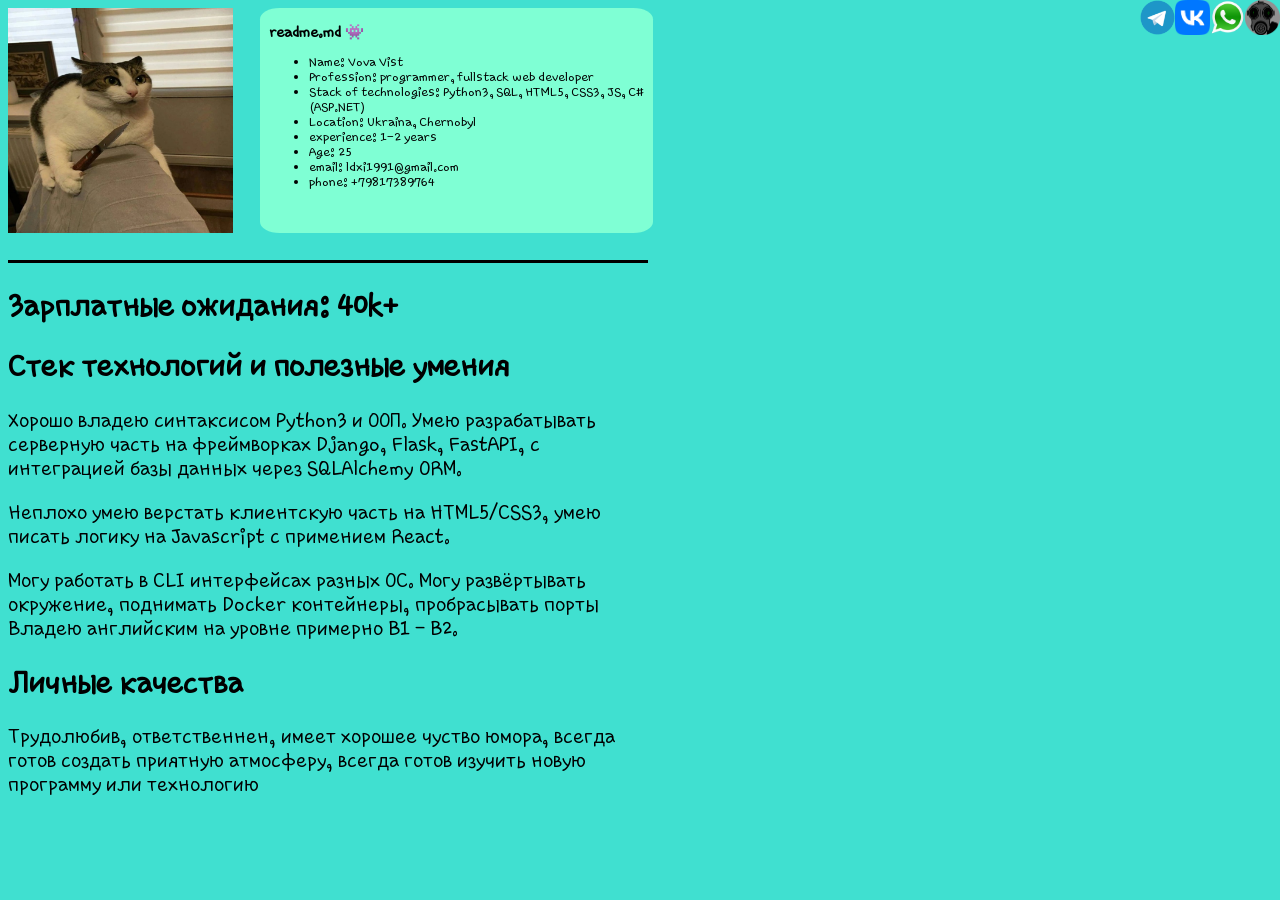
==== main.html @ a243e854 "initial commit" ====
<html>
    <head>
        <title>
            Resume
        </title>
        <link link rel="stylesheet" href="main.css">
        <link rel="preconnect" href="https://fonts.googleapis.com">
        <link rel="preconnect" href="https://fonts.gstatic.com" crossorigin>
        <link href="https://fonts.googleapis.com/css2?family=Caveat:wght@400..700&display=swap" rel="stylesheet">
        <meta name="viewport" content="width=device-width, initial-scale=1">
    </head>

    <body>

        <div class="header-wrapper">

            <img src="photo.png" style="width:25vh;height:25vh;" />
            <div class="info-div">
                    <H3>readme.md 👾</H3>
                    <ul>
                        <li>Name: Vova Vist</li>
                        <li>Profession: programmer, fullstack web developer</li>
                        <li>Stack of technologies: Python3, SQL, HTML5, CSS3, JS, C# (ASP.NET)</li>
                        <li>Location: Ukraina, Chernobyl</li>
                        <li>experience: 1-2 years </li>
                        <li>Age: 25 </li>
                        <li>email: ldxi1991@gmail.com </li>
                        <li>phone: +79817389764</li>
                    </ul>
                    

            </div>

        </div>

        <div class="social-contacts-div">
            <a href="https://t.me">
                <img src="tg.png" style="width:35px;height:35px;" />
                
            </a>
            <a href="https://vk.com">
                <img src="vk.png" style="width:35px;height:35px;" />
            </a>
            <a href="https://wa.me">
                <img src="wa.png" style="width:35px;height:35px;" />
            </a>
            <a href="https://t.me">
                <img src="nsink.png" style="width:35px;height:35px;" />
            </a>

        </div>


        <div class="text-div">
            <h2>Зарплатные ожидания: 40k+ </h2>
            <H2>Стек технологий и полезные умения</H2>
            <p>
            Хорошо владею синтаксисом Python3 и ООП. 
            Умею разрабатывать серверную часть на фреймворках Django, Flask, FastAPI, 
            с интеграцией базы данных через SQLAlchemy ORM. <p>
            Неплохо умею верстать клиентскую часть на HTML5/CSS3, умею писать логику на Javascript с примением React.<p>
            Могу работать в CLI интерфейсах разных ОС. Могу развёртывать окружение, поднимать Docker контейнеры, пробрасывать порты
            Владею английским на уровне примерно B1 - B2. 
            </p>
            <H2>Личные качества</h2>
            <p>
Трудолюбив, ответственнен, имеет хорошее чуство юмора, всегда готов создать приятную атмосферу, всегда готов изучить новую программу или
технологию
            </p>
            
            

                    
        </div>

    </body>

</html>
---- main.css ----
@font-face {
    font-family: 'ChcocoFont';
    src: url('font.ttf');
}

body {
    background-color: turquoise;
    font-family: 'ChcocoFont';
    font-size: 20px;
}

H3 {
    padding-bottom: 0px;
    margin-bottom: 0px;
}

.header-wrapper {
    display: flex;
    justify-content: left;
}

.info-div {
    margin-left: 3vh;
    text-overflow: hidden;
    border-radius: 5%;
    padding: normal;
    padding-left: 1vh;
    width: 30vw;
    height: 25vh;
    background-color: aquamarine;
    word-wrap: break-word;
    font-size: 13;
    overflow-wrap: break-word;
}

.text-div {
    margin-top: 3vh;
    border-top: 3px black solid;
    align-self: left;
    height: 60vh;
    width: 50vw;
    margin-left: 0px;
}

.social-contacts-div {
    display: flex;
    justify-content: space-around;
    z-index: 999;
    position: absolute;
    right: 0px;
    top: 0px;
}
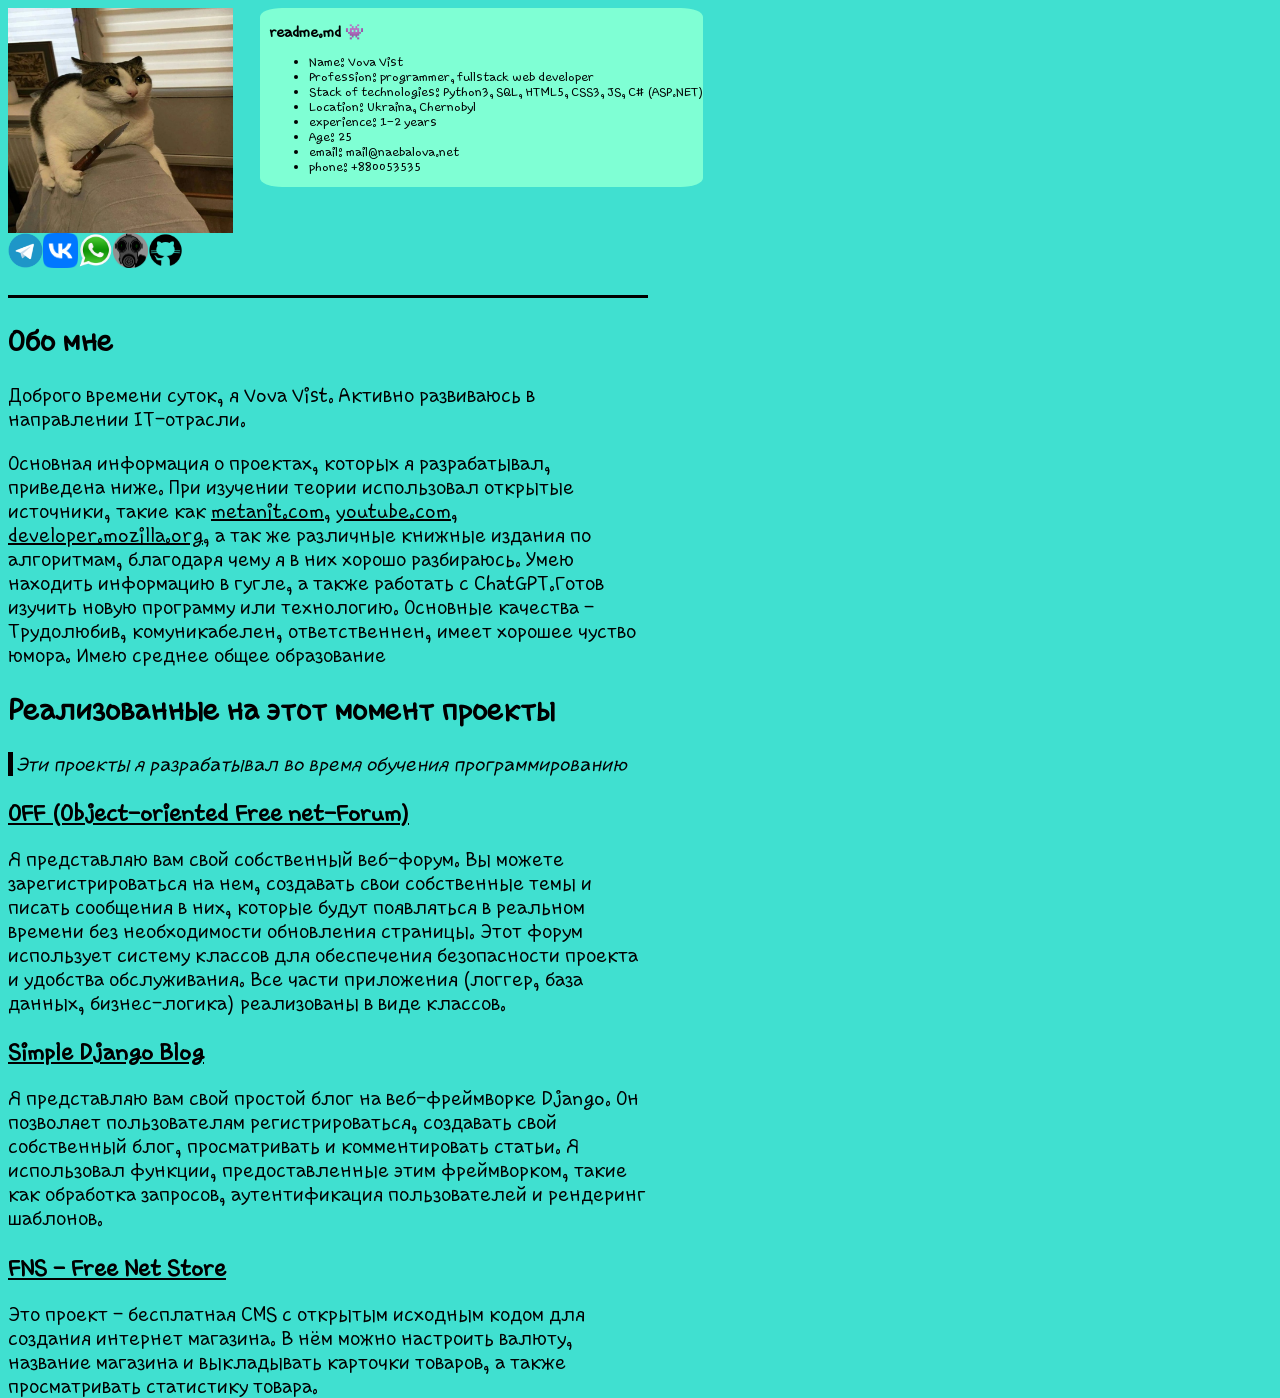
==== commit 1ff0d4ae: "правки" ====
--- a/main.html
+++ b/main.html
@@ -1,78 +1,110 @@
 <html>
-    <head>
-        <title>
-            Resume
-        </title>
-        <link link rel="stylesheet" href="main.css">
-        <link rel="preconnect" href="https://fonts.googleapis.com">
-        <link rel="preconnect" href="https://fonts.gstatic.com" crossorigin>
-        <link href="https://fonts.googleapis.com/css2?family=Caveat:wght@400..700&display=swap" rel="stylesheet">
-        <meta name="viewport" content="width=device-width, initial-scale=1">
-    </head>
 
-    <body>
+<head>
+    <title>
+        Resume
+    </title>
+    <link link rel="stylesheet" href="main.css">
+    <link rel="preconnect" href="https://fonts.googleapis.com">
+    <link rel="preconnect" href="https://fonts.gstatic.com" crossorigin>
+    <link href="https://fonts.googleapis.com/css2?family=Caveat:wght@400..700&display=swap" rel="stylesheet">
+    <meta name="viewport" content="width=device-width, initial-scale=1">
+</head>
 
-        <div class="header-wrapper">
+<body>
 
-            <img src="photo.png" style="width:25vh;height:25vh;" />
-            <div class="info-div">
-                    <H3>readme.md 👾</H3>
-                    <ul>
-                        <li>Name: Vova Vist</li>
-                        <li>Profession: programmer, fullstack web developer</li>
-                        <li>Stack of technologies: Python3, SQL, HTML5, CSS3, JS, C# (ASP.NET)</li>
-                        <li>Location: Ukraina, Chernobyl</li>
-                        <li>experience: 1-2 years </li>
-                        <li>Age: 25 </li>
-                        <li>email: ldxi1991@gmail.com </li>
-                        <li>phone: +79817389764</li>
-                    </ul>
-                    
+    <div class="header-wrapper">
 
-            </div>
+
+
+        <img src="photo.png" style="width:25vh;height:25vh;" />
+
+
+
+
+        <div class="info-div">
+            <H3>readme.md 👾</H3>
+            <ul>
+                <li>Name: Vova Vist</li>
+                <li>Profession: programmer, fullstack web developer</li>
+                <li>Stack of technologies: Python3, SQL, HTML5, CSS3, JS, C# (ASP.NET)</li>
+                <li>Location: Ukraina, Chernobyl</li>
+                <li>experience: 1-2 years </li>
+                <li>Age: 25 </li>
+                <li>email: mail@naebalova.net </li>
+                <li>phone: +880053535</li>
+            </ul>
+
 
         </div>
 
-        <div class="social-contacts-div">
-            <a href="https://t.me">
-                <img src="tg.png" style="width:35px;height:35px;" />
-                
-            </a>
-            <a href="https://vk.com">
-                <img src="vk.png" style="width:35px;height:35px;" />
-            </a>
-            <a href="https://wa.me">
-                <img src="wa.png" style="width:35px;height:35px;" />
-            </a>
-            <a href="https://t.me">
-                <img src="nsink.png" style="width:35px;height:35px;" />
-            </a>
+    </div>
 
-        </div>
+    <div class="social-contacts-div">
+        <a href="https://t.me">
+            <img src="tg.png" style="width:35px;height:35px;" />
+
+        </a>
+        <a href="https://vk.com">
+            <img src="vk.png" style="width:35px;height:35px;" />
+        </a>
+        <a href="https://wa.me">
+            <img src="wa.png" style="width:35px;height:35px;" />
+        </a>
+        <a href="https://t.me/taux007">
+            <img src="nsink.png" style="width:35px;height:35px;" />
+        </a>
+
+        <a href="https://github.com/kotKolil/TheReadme">
+            <img src="git.png" style="width:35px;height:35px;" />
+        </a>
+
+    </div>
+
+    <div class="text-div">
+
+        <h2>Обо мне</H2>
+
+        <p>
+            Доброго времени суток, я Vova Vist. Активно развиваюсь в направлении IT-отрасли.
+            <p> Основная информация о проектах, которых я разрабатывал, приведена ниже. При изучении теории использовал открытые источники, такие как <a href="https://metanit.com">metanit.com</a>,
+
+                <a href="https://youtube.com">youtube.com</a>, <a href="https://developer.mozilla.org">developer.mozilla.org</A>, а так же различные книжные издания по алгоритмам, благодаря чему я в них хорошо разбираюсь. Умею находить информацию в гугле,
+                а также работать с ChatGPT.Готов изучить новую программу или технологию. Основные качества - Трудолюбив, комуникабелен, ответственнен, имеет хорошее чуство юмора. Имею среднее общее образование
+
+            </p>
 
 
-        <div class="text-div">
-            <h2>Зарплатные ожидания: 40k+ </h2>
-            <H2>Стек технологий и полезные умения</H2>
+            <H2>Реализованные на этот момент проекты</H2>
+            <div class="note">
+                Эти проекты я разрабатывал во время обучения программированию
+            </div>
+            <a href="https://github.com/kotKolil/OFF">
+                <H3>OFF (Object-oriented Free net-Forum)</H3>
+            </a>
             <p>
-            Хорошо владею синтаксисом Python3 и ООП. 
-            Умею разрабатывать серверную часть на фреймворках Django, Flask, FastAPI, 
-            с интеграцией базы данных через SQLAlchemy ORM. <p>
-            Неплохо умею верстать клиентскую часть на HTML5/CSS3, умею писать логику на Javascript с примением React.<p>
-            Могу работать в CLI интерфейсах разных ОС. Могу развёртывать окружение, поднимать Docker контейнеры, пробрасывать порты
-            Владею английским на уровне примерно B1 - B2. 
+                Я представляю вам свой собственный веб-форум. Вы можете зарегистрироваться на нем, создавать свои собственные темы и писать сообщения в них, которые будут появляться в реальном времени без необходимости обновления страницы. Этот форум использует cистему
+                классов для обеспечения безопасности проекта и удобства обслуживания. Все части приложения (логгер, база данных, бизнес-логика) реализованы в виде классов.
+
             </p>
-            <H2>Личные качества</h2>
-            <p>
-Трудолюбив, ответственнен, имеет хорошее чуство юмора, всегда готов создать приятную атмосферу, всегда готов изучить новую программу или
-технологию
-            </p>
-            
-            
+            <a href="https://github.com/kotKolil/simple-django-blog">
+                <H3> Simple Django Blog </H3>
+            </a>
+            <p> Я представляю вам свой простой блог на веб-фреймворке Django. Он позволяет пользователям регистрироваться, создавать свой собственный блог, просматривать и комментировать статьи. Я использовал функции, предоставленные этим фреймворком, такие
+                как обработка запросов, аутентификация пользователей и рендеринг шаблонов. </p>
 
-                    
-        </div>
+            <a href="https://github.com/kotKolil/FNS">
+                <h3> FNS - Free Net Store </h3>
+            </a>
+            <p> Это проект - бесплатная CMS с открытым исходным кодом для создания интернет магазина. В нём можно настроить валюту, название магазина и выкладывать карточки товаров, а также просматривать статистику товара.
 
-    </body>
+
+
+
+
+
+    </div>
+
+</body>
 
 </html>
--- a/main.css
+++ b/main.css
@@ -1,6 +1,10 @@
 @font-face {
     font-family: 'ChcocoFont';
     src: url('font.ttf');
+}
+
+a {
+    color: black;
 }
 
 body {
@@ -25,8 +29,8 @@
     border-radius: 5%;
     padding: normal;
     padding-left: 1vh;
-    width: 30vw;
-    height: 25vh;
+    width: fit-content;
+    height: fit-content;
     background-color: aquamarine;
     word-wrap: break-word;
     font-size: 13;
@@ -44,9 +48,12 @@
 
 .social-contacts-div {
     display: flex;
-    justify-content: space-around;
+    justify-content: left;
     z-index: 999;
-    position: absolute;
-    right: 0px;
-    top: 0px;
+}
+
+.note {
+    border-left: 5px black solid;
+    padding-left: 3px;
+    font-style: italic;
 }
